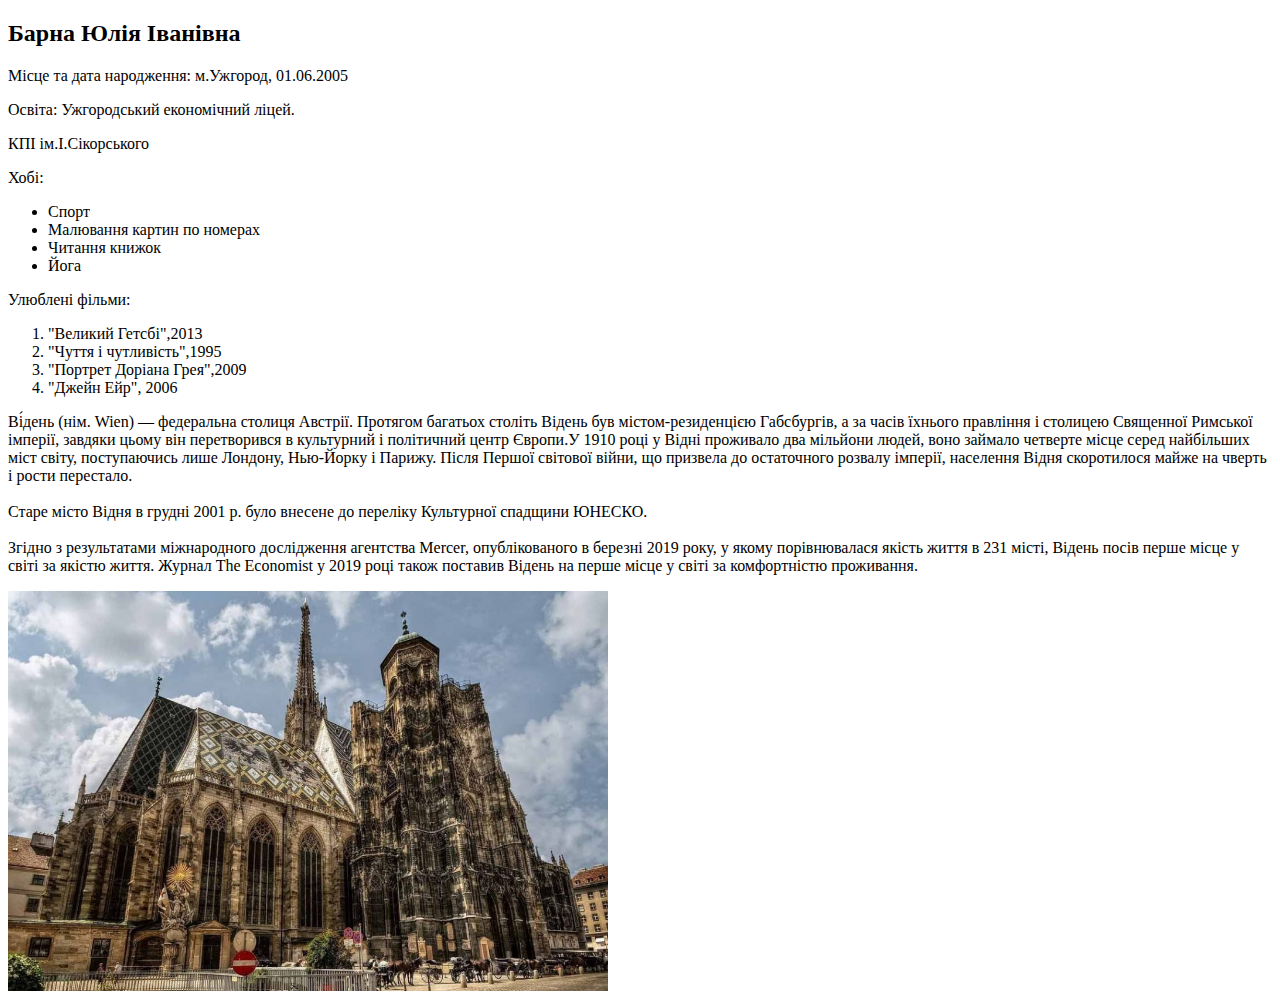
==== lab1.html @ bebf1c67 "3lab" ====
<!DOCTYPE html>
<html lang="en">
<head>
    <meta charset="UTF-8">
    <meta name="viewport" content="width=device-width, initial-scale=1.0">
    <title>Барна Юлія Іванівна,ІС-21,ЛР1,Варіант-</title>
</head>
<body>
    <h2>Барна Юлія Іванівна</h2>
    <p>Місце та дата народження: м.Ужгород, 01.06.2005</p>
    <p>Освіта: Ужгородський економічний ліцей.</p>
    <p>КПІ ім.І.Сікорського</p>
    <p>Хобі:</p>
    <ul>
        <li>Спорт</li>
        <li>Малювання картин по номерах</li>
        <li>Читання книжок</li>
        <li>Йога</li>
      </ul>
      <p>Улюблені фільми:</p>
      <ol>
        <li>"Великий Гетсбі",2013</li>
        <li>"Чуття і чутливість",1995</li>
        <li>"Портрет Доріана Грея",2009</li>
        <li>"Джейн Ейр", 2006</li>
      </ol>
     <p>Ві́день (нім. Wien) — федеральна столиця Австрії. Протягом багатьох століть Відень був містом-резиденцією Габсбургів, 
        а за часів їхнього правління і столицею Священної Римської імперії, завдяки цьому він перетворився 
        в культурний і політичний центр Європи.У 1910 році у Відні проживало два мільйони людей, воно займало 
        четверте місце серед найбільших міст світу, поступаючись лише Лондону, Нью-Йорку і Парижу. Після Першої 
        світової війни, що призвела до остаточного розвалу імперії, населення Відня скоротилося майже на чверть і рости перестало. <br> <br>
        Старе місто Відня в грудні 2001 р. було внесене до переліку Культурної спадщини ЮНЕСКО. <br><br>
        Згідно з результатами міжнародного дослідження агентства Mercer, опублікованого в березні 
        2019 року, у якому порівнювалася якість життя в 231 місті, Відень посів перше місце у світі за якістю життя. 
        Журнал The Economist у 2019 році також поставив Відень на перше місце у світі за комфортністю проживання.</p> 
        <a href="https://tobm.org.ua/misto-vysokogo-mystecztva/">
            <img src="img/Vienna-собор-Святого-Стефана-1024x667.jpg" alt="Wien" style="width:600px; height:400px">
        </a>
        
        
</html>
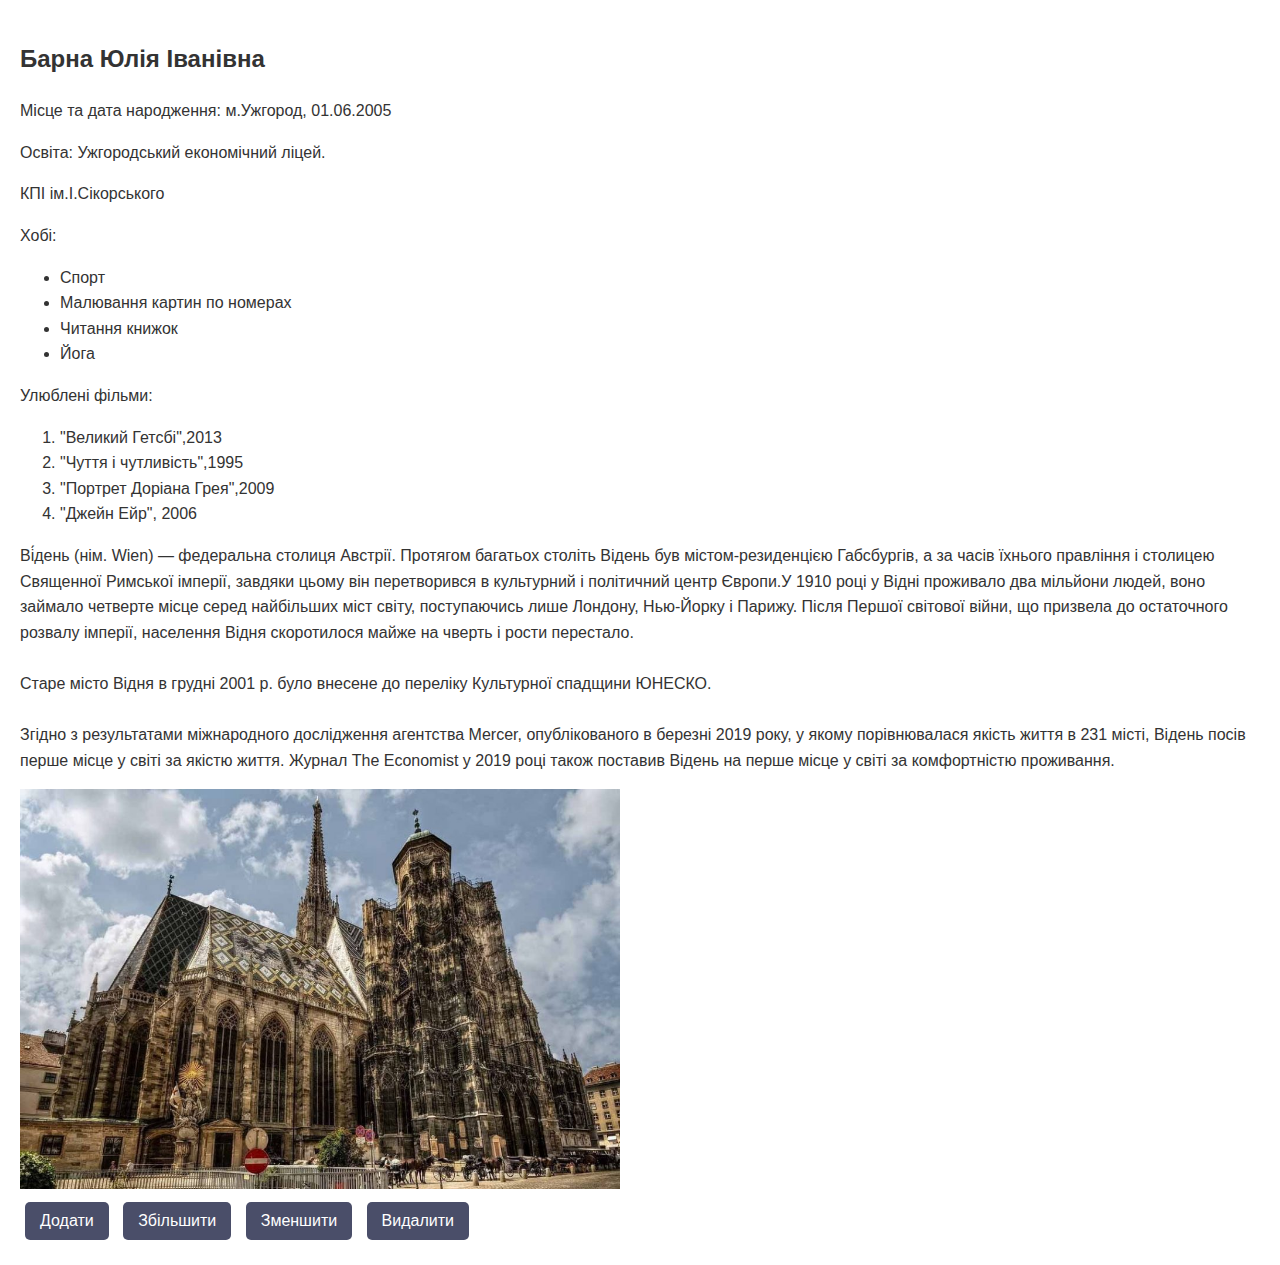
==== commit 2a7739dd: "4 laba" ====
--- a/lab1.html
+++ b/lab1.html
@@ -3,11 +3,12 @@
 <head>
     <meta charset="UTF-8">
     <meta name="viewport" content="width=device-width, initial-scale=1.0">
-    <title>Барна Юлія Іванівна,ІС-21,ЛР1,Варіант-</title>
+    <title>Барна Юлія Іванівна,ІС-21,ЛР1,Варіант-10</title>
+    <link rel="stylesheet" href="style.css">
 </head>
 <body>
-    <h2>Барна Юлія Іванівна</h2>
-    <p>Місце та дата народження: м.Ужгород, 01.06.2005</p>
+    <h2 id="header">Барна Юлія Іванівна</h2>
+    <p id="birthdate">Місце та дата народження: м.Ужгород, 01.06.2005</p>
     <p>Освіта: Ужгородський економічний ліцей.</p>
     <p>КПІ ім.І.Сікорського</p>
     <p>Хобі:</p>
@@ -33,9 +34,18 @@
         Згідно з результатами міжнародного дослідження агентства Mercer, опублікованого в березні 
         2019 року, у якому порівнювалася якість життя в 231 місті, Відень посів перше місце у світі за якістю життя. 
         Журнал The Economist у 2019 році також поставив Відень на перше місце у світі за комфортністю проживання.</p> 
+      <!-- Контейнер для зображення -->
+      <div id="image-container">
         <a href="https://tobm.org.ua/misto-vysokogo-mystecztva/">
-            <img src="img/Vienna-собор-Святого-Стефана-1024x667.jpg" alt="Wien" style="width:600px; height:400px">
+          <img id="vienna-image" src="img/Vienna-собор-Святого-Стефана-1024x667.jpg" alt="Wien">
         </a>
+      </div>
         
-        
+        <div id="controls">
+          <button onclick="addImage()">Додати</button>
+          <button onclick="increaseImage()">Збільшити</button>
+          <button onclick="decreaseImage()">Зменшити</button>
+          <button onclick="removeImage()">Видалити</button>
+      </div>
+      <script src="lab1.js"></script>
 </html>--- a/style.css
+++ b/style.css
@@ -0,0 +1,29 @@
+img {
+    width:600px;
+    height:400px;
+}
+
+body {
+    font-family: Arial, sans-serif;
+    line-height: 1.6;
+    color: #333;
+    margin: 0;
+    padding: 20px;
+}
+
+
+#controls button {
+    background-color: #4a4e69;
+    color: white;
+    padding: 10px 15px;
+    margin: 5px;
+    border: none;
+    border-radius: 5px;
+    cursor: pointer;
+    font-size: 16px;
+    transition: background-color 0.3s ease;
+}
+
+#controls button:hover {
+    background-color: #22223b;
+}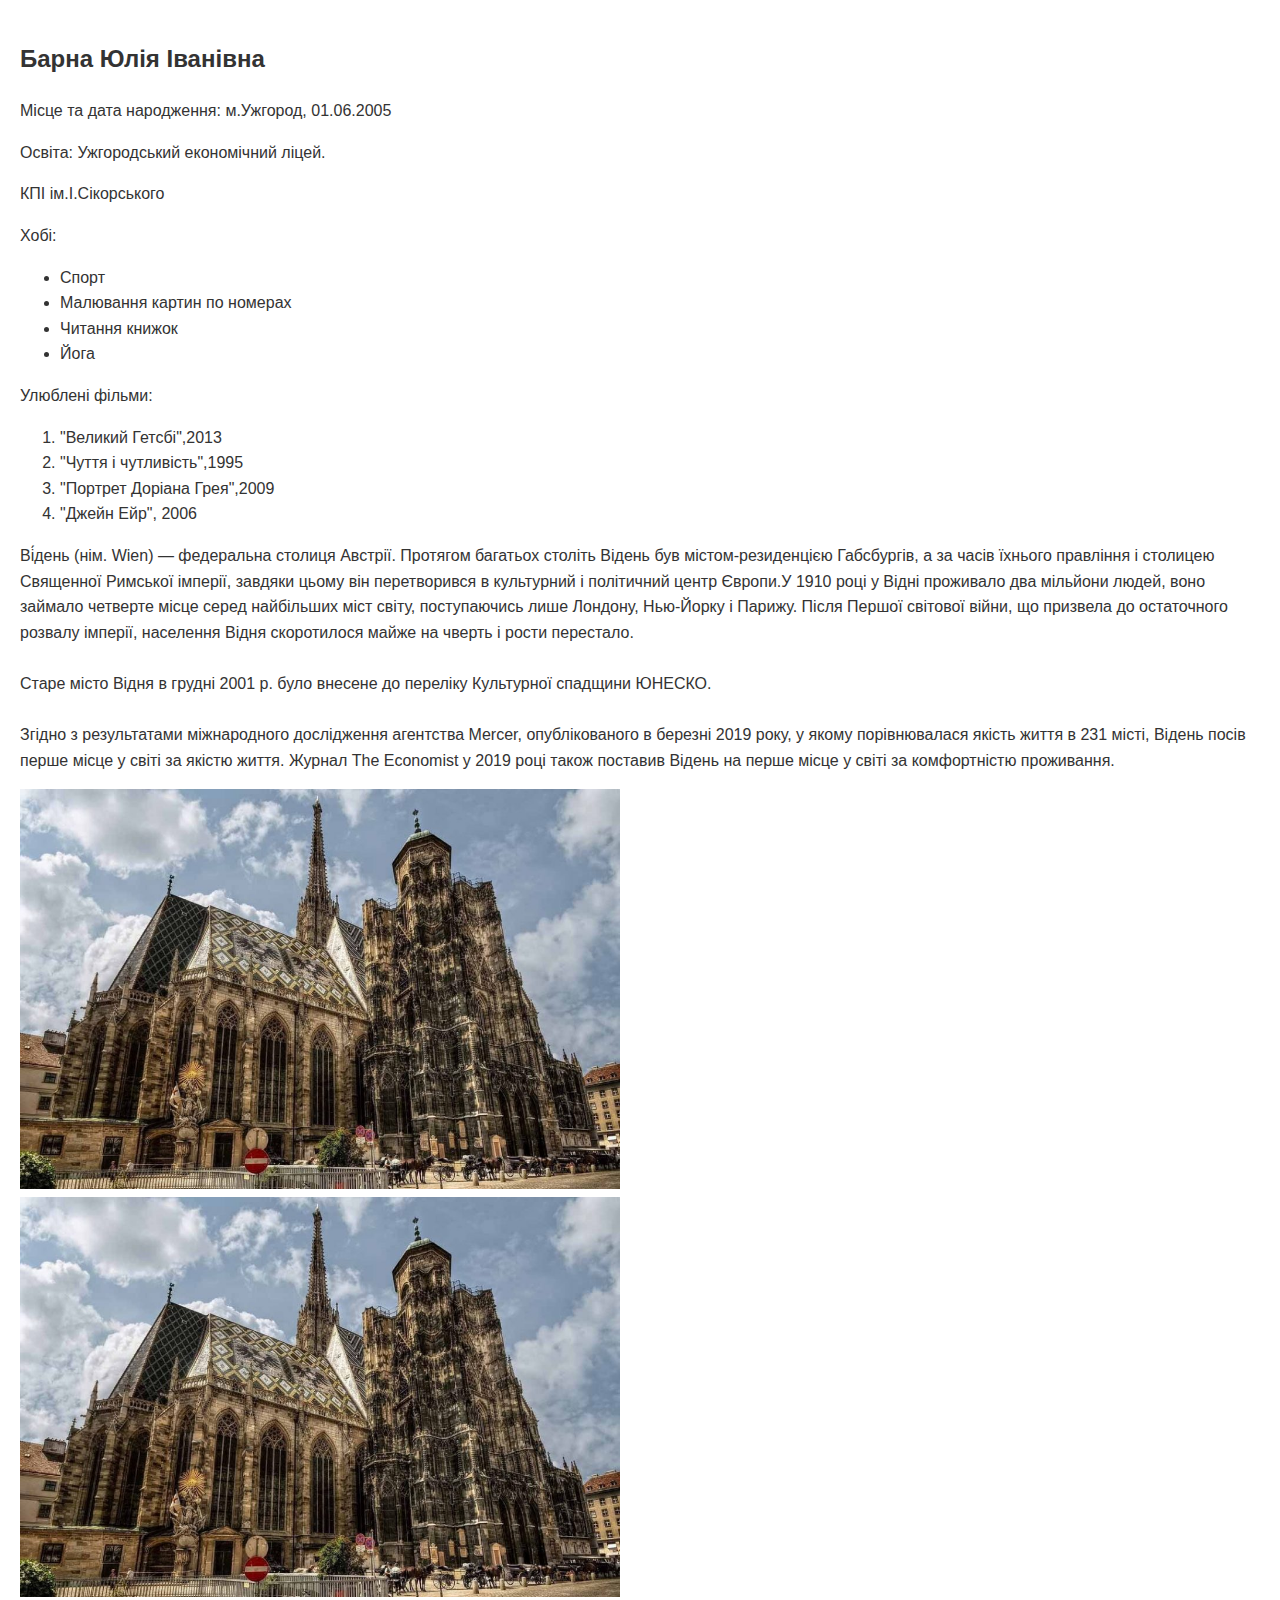
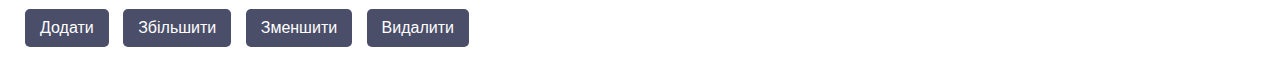
==== commit c624f87a: "4lab" ====
--- a/lab1.html
+++ b/lab1.html
@@ -35,6 +35,12 @@
         2019 року, у якому порівнювалася якість життя в 231 місті, Відень посів перше місце у світі за якістю життя. 
         Журнал The Economist у 2019 році також поставив Відень на перше місце у світі за комфортністю проживання.</p> 
       <!-- Контейнер для зображення -->
+      <div>
+        <a href="https://tobm.org.ua/misto-vysokogo-mystecztva/">
+          <img src="img/Vienna-собор-Святого-Стефана-1024x667.jpg" alt="Wien">
+        </a>
+      </div>
+
       <div id="image-container">
         <a href="https://tobm.org.ua/misto-vysokogo-mystecztva/">
           <img id="vienna-image" src="img/Vienna-собор-Святого-Стефана-1024x667.jpg" alt="Wien">
